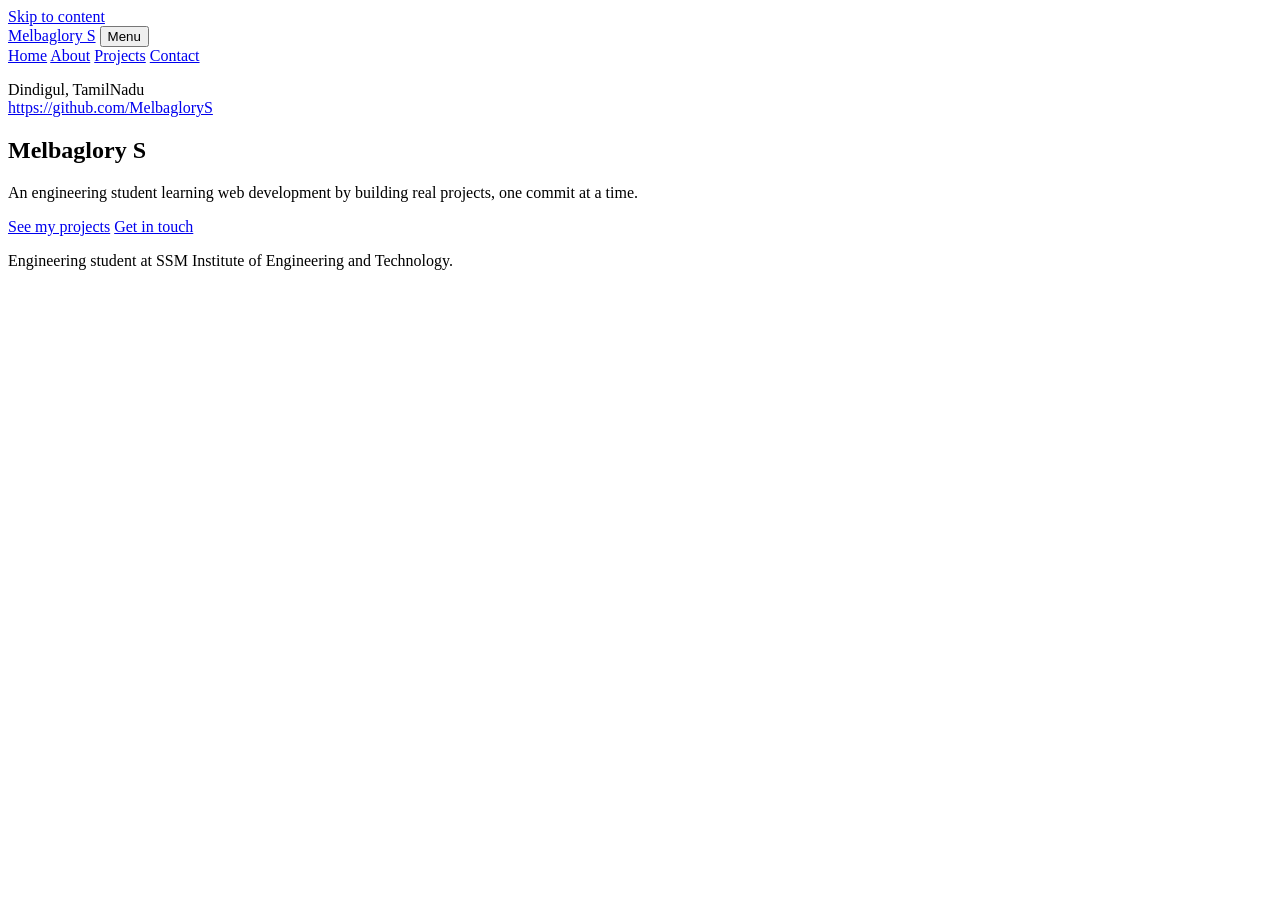
==== index.html @ e9b81ce5 "Add index and readme" ====
<!DOCTYPE html>
<html lang="en">
<head>
  <meta charset="UTF-8">
  <meta name="viewport" content="width=device-width, initial-scale=1">
  <title>Home | Melbaglory S</title>
  <meta name="description" content="Portfolio of Melbaglory S. Student developer building practical web tools.">
  <link rel="preconnect" href="https://fonts.googleapis.com">
  <link rel="preconnect" href="https://fonts.gstatic.com" crossorigin>
  <link href="https://fonts.googleapis.com/css2?family=Hanken+Grotesk:wght@400;500;700&family=Instrument+Serif:ital@0;1&display=swap" rel="stylesheet">
  <link rel="stylesheet" href="assets/css/style.css">
</head>
<body>
  <a class="skip" href="#main">Skip to content</a>
  <header class="side">
    <a class="brand" href="index.html">Melbaglory S</a>
    <button class="menu-btn" aria-expanded="false" aria-controls="nav">Menu</button>
    <nav id="nav" aria-label="Main">
      <a href="index.html" aria-current="page">Home</a>
      <a href="about.html">About</a>
      <a href="projects.html">Projects</a>
      <a href="contact.html">Contact</a>
    </nav>
    <p class="side-foot">Dindigul, TamilNadu<br><a href="#">https://github.com/MelbagloryS</a></p>
  </header>
  <main id="main">
    <section class="hero">
      <h1><span class="line">Melbaglory S</span></h1>
      <p class="lede">An engineering student learning web development by building real projects, one commit at a time.</p>
      <div class="actions">
        <a class="btn" href="projects.html">See my projects</a>
        <a class="btn ghost" href="contact.html">Get in touch</a>
      </div>
    </section>
    <section class="strip">
      <p>Engineering student at SSM Institute of Engineering and Technology.</p>
    </section>
  </main>
  <script src="assets/js/main.js"></script>
</body>
</html>
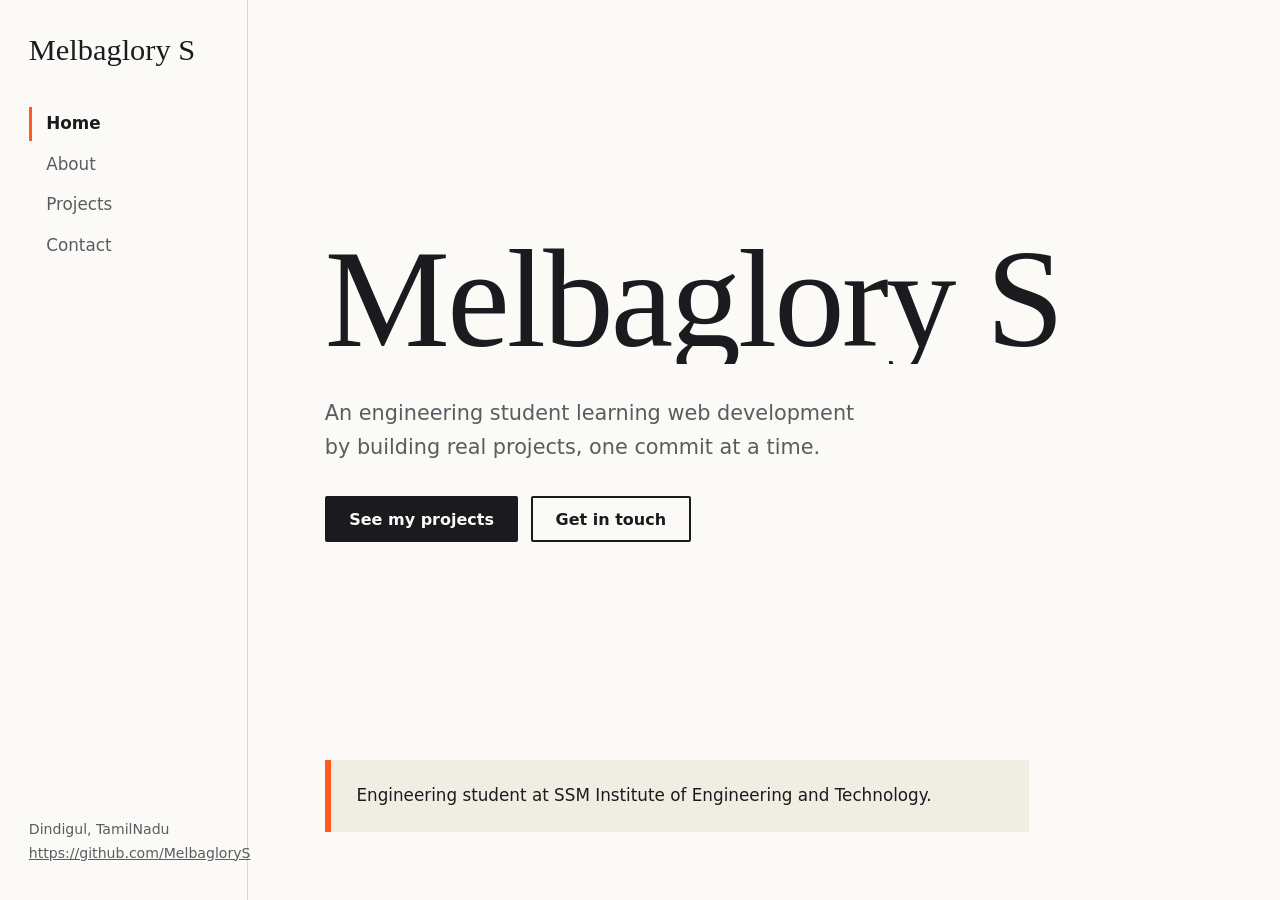
==== commit dbffa4bf: "Add favicon" ====
--- a/index.html
+++ b/index.html
@@ -8,6 +8,7 @@
   <link rel="preconnect" href="https://fonts.googleapis.com">
   <link rel="preconnect" href="https://fonts.gstatic.com" crossorigin>
   <link href="https://fonts.googleapis.com/css2?family=Hanken+Grotesk:wght@400;500;700&family=Instrument+Serif:ital@0;1&display=swap" rel="stylesheet">
+  <link rel="icon" href="data:image/svg+xml,<svg xmlns=%22http://www.w3.org/2000/svg%22 viewBox=%220 0 100 100%22><rect width=%22100%22 height=%22100%22 rx=%2218%22 fill=%22%23FF5A1F%22/><text x=%2250%22 y=%2272%22 font-size=%2270%22 text-anchor=%22middle%22 font-family=%22Georgia,serif%22 fill=%22%23FBFAF6%22>M</text></svg>">  
   <link rel="stylesheet" href="assets/css/style.css">
 </head>
 <body>
--- a/assets/css/style.css
+++ b/assets/css/style.css
@@ -0,0 +1,81 @@
+/* assets/css/style.css */
+/* Light editorial portfolio. Colours and fonts live in :root so they are easy to change. */
+:root{
+  --paper:#FBFAF6; --tint:#F0EDE3; --ink:#1B1B1F; --mute:#5C5B62; --line:#D9D5C9;
+  --hot:#FF5A1F; --hot-dark:#C93A00;
+  --serif:"Instrument Serif",Georgia,serif; --sans:"Hanken Grotesk",system-ui,sans-serif;
+  --side:15.5rem;
+}
+*{box-sizing:border-box;margin:0}
+html{scroll-behavior:smooth}
+body{background:var(--paper);color:var(--ink);font:400 1.05rem/1.65 var(--sans);min-height:100vh}
+a{color:inherit}
+:focus-visible{outline:3px solid var(--hot);outline-offset:3px}
+.skip{position:absolute;left:-999px;background:var(--ink);color:#fff;padding:.5rem 1rem}
+.skip:focus{left:1rem;top:1rem;z-index:10}
+
+/* Sidebar (desktop) */
+.side{position:fixed;inset:0 auto 0 0;width:var(--side);padding:2.2rem 1.8rem;border-right:1px solid var(--line);display:flex;flex-direction:column;gap:2.5rem;background:var(--paper)}
+.brand{font:400 1.9rem/1.05 var(--serif);text-decoration:none}
+.menu-btn{display:none}
+nav{display:flex;flex-direction:column;gap:.4rem}
+nav a{text-decoration:none;color:var(--mute);padding:.2rem 0 .2rem .9rem;border-left:3px solid transparent;transition:color .15s,border-color .15s}
+nav a:hover{color:var(--ink)}
+nav a[aria-current]{color:var(--ink);font-weight:700;border-left-color:var(--hot)}
+.side-foot{margin-top:auto;font-size:.88rem;color:var(--mute)}
+
+main{margin-left:var(--side);padding:4rem clamp(1.5rem,6vw,5rem)}
+
+/* Hero: the one big moment */
+.hero{min-height:72vh;display:flex;flex-direction:column;justify-content:center;gap:2rem}
+h1{font:400 clamp(3.6rem,11vw,9.5rem)/.92 var(--serif);letter-spacing:-.02em}
+h1 .line{display:block;overflow:hidden}
+.lede{max-width:34rem;font-size:1.3rem;color:var(--mute)}
+.actions{display:flex;flex-wrap:wrap;gap:.8rem}
+.btn{display:inline-block;background:var(--ink);color:var(--paper);border:2px solid var(--ink);padding:.7rem 1.4rem;font:700 1rem var(--sans);text-decoration:none;cursor:pointer;border-radius:2px;transition:background .15s,border-color .15s}
+.btn:hover{background:var(--hot-dark);border-color:var(--hot-dark)}
+.btn.ghost{background:transparent;color:var(--ink)}
+.btn.ghost:hover{background:var(--ink);color:var(--paper);border-color:var(--ink)}
+.strip{margin-top:3rem;padding:1.4rem 1.6rem;background:var(--tint);border-left:6px solid var(--hot);max-width:44rem}
+
+/* Inner pages */
+.block h2{font:400 clamp(2.6rem,6vw,4.4rem)/1 var(--serif);margin-bottom:2rem}
+.block h3{font:700 1.1rem var(--sans);margin:1.4rem 0 .4rem}
+.block p+p{margin-top:1rem}
+.cols{display:grid;grid-template-columns:1.6fr 1fr;gap:3rem}
+.cols p{max-width:38rem}
+.plain{list-style:none;padding:0}
+.plain li{padding:.35rem 0;border-bottom:1px solid var(--line)}
+.project{padding:1.8rem 0;border-top:1px solid var(--line);max-width:46rem}
+.project h3{font:400 2rem/1.1 var(--serif);margin:0 0 .6rem}
+.tags{color:var(--hot-dark);font-weight:500;margin:.8rem 0 1.2rem}
+
+/* Form */
+.narrow{max-width:36rem}
+form{margin-top:1.8rem;display:flex;flex-direction:column}
+label{font-weight:700;margin-top:1rem}
+input,textarea{font:inherit;padding:.7rem .8rem;border:2px solid var(--ink);background:#fff;border-radius:2px;margin-top:.3rem}
+input[aria-invalid=true],textarea[aria-invalid=true]{border-color:var(--hot-dark)}
+.err{color:var(--hot-dark);font-size:.9rem;min-height:1.2rem}
+form .btn{align-self:flex-start;margin-top:1.2rem}
+.status{margin-top:1rem;font-weight:700}
+.alt{margin-top:2rem;color:var(--mute)}
+
+/* One entrance moment on the home page only */
+.hero h1 .line{animation:rise .9s cubic-bezier(.2,.7,.2,1) both}
+.hero h1 .line:nth-child(2){animation-delay:.12s}
+@keyframes rise{from{transform:translateY(100%)}to{transform:none}}
+@media (prefers-reduced-motion:reduce){*{animation:none!important;transition:none!important;scroll-behavior:auto}}
+
+/* Tablet and phone: sidebar becomes a top bar with a menu button */
+@media (max-width:900px){
+  .side{position:sticky;top:0;inset:auto;width:100%;flex-direction:row;flex-wrap:wrap;align-items:center;justify-content:space-between;gap:0;padding:.8rem 1.2rem;border-right:0;border-bottom:1px solid var(--line);z-index:5}
+  .brand{font-size:1.3rem;line-height:1.1}
+  .menu-btn{display:block;background:none;border:2px solid var(--ink);padding:.4rem .9rem;font:700 .95rem var(--sans);cursor:pointer;border-radius:2px}
+  nav{display:none;width:100%;padding-top:.8rem}
+  nav.open{display:flex}
+  .side-foot{display:none}
+  main{margin-left:0;padding:2.5rem 1.2rem}
+  .hero{min-height:60vh}
+  .cols{grid-template-columns:1fr;gap:1rem}
+}
